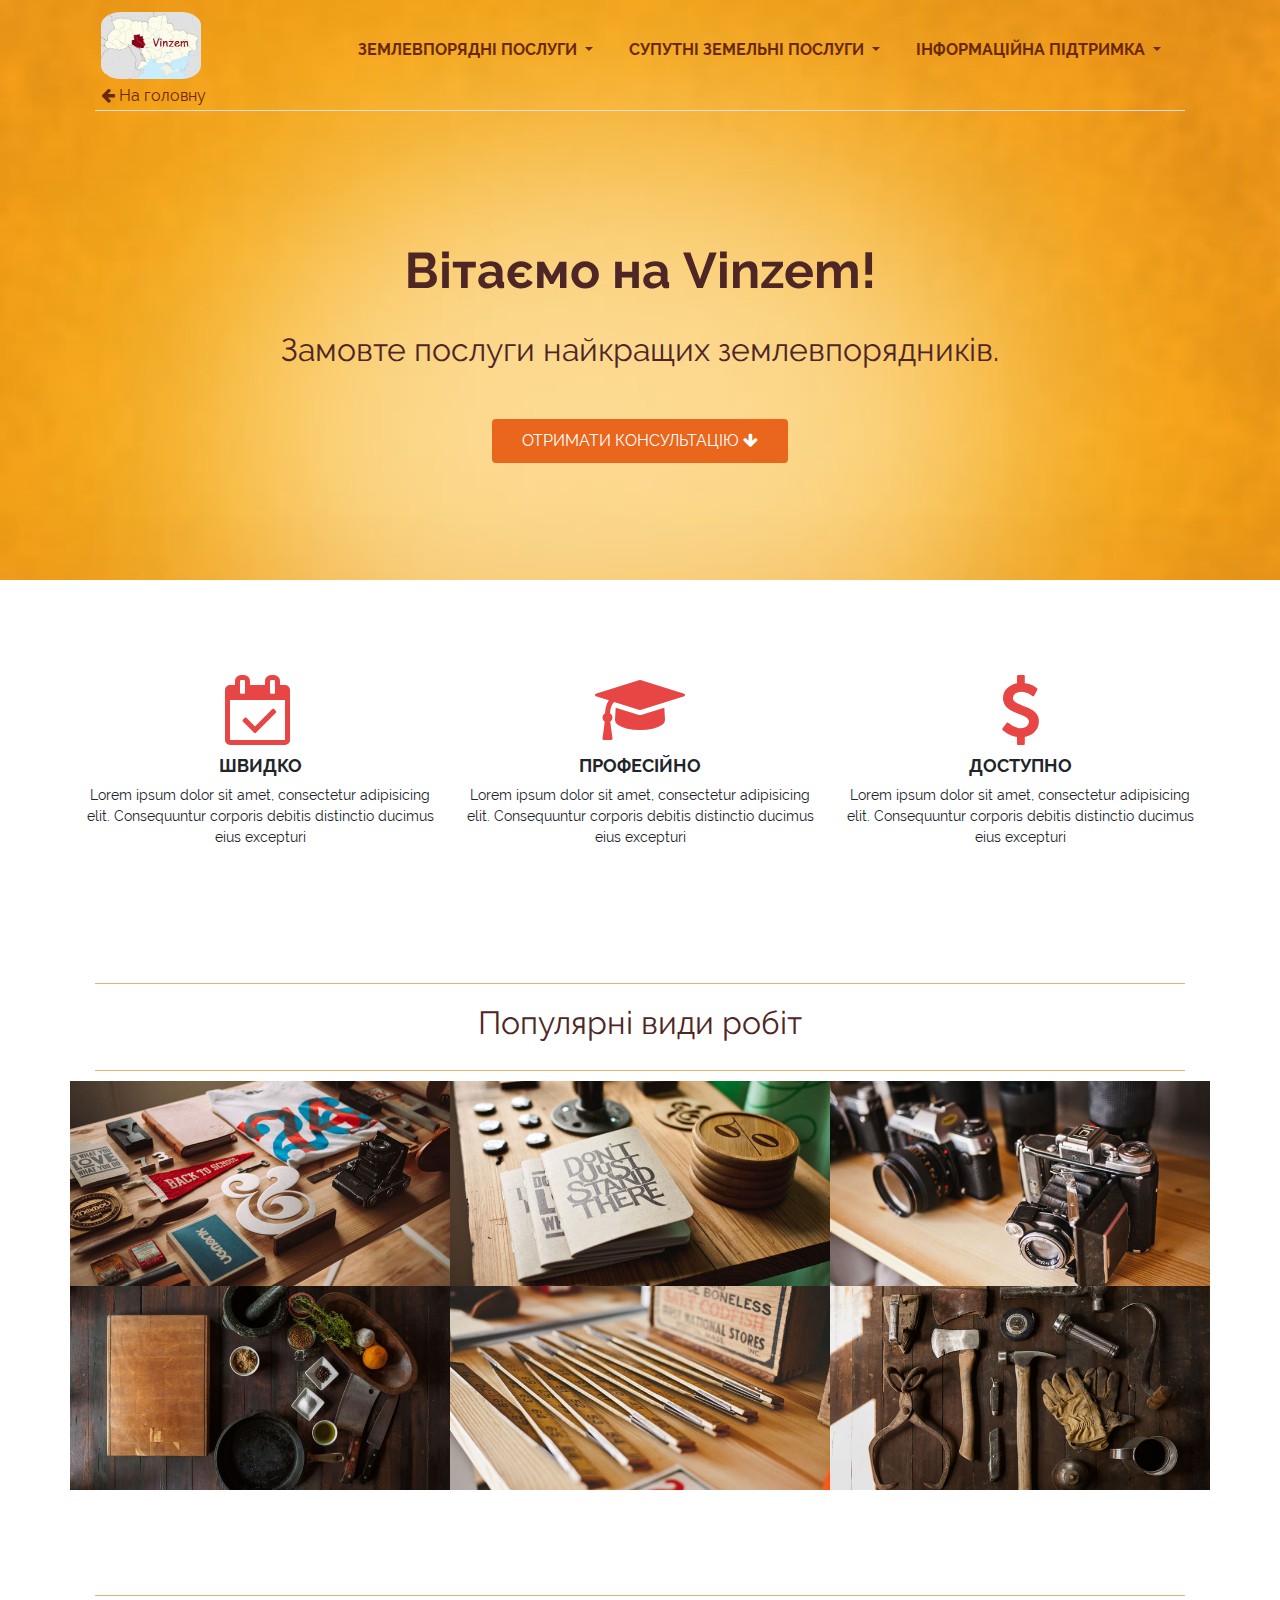
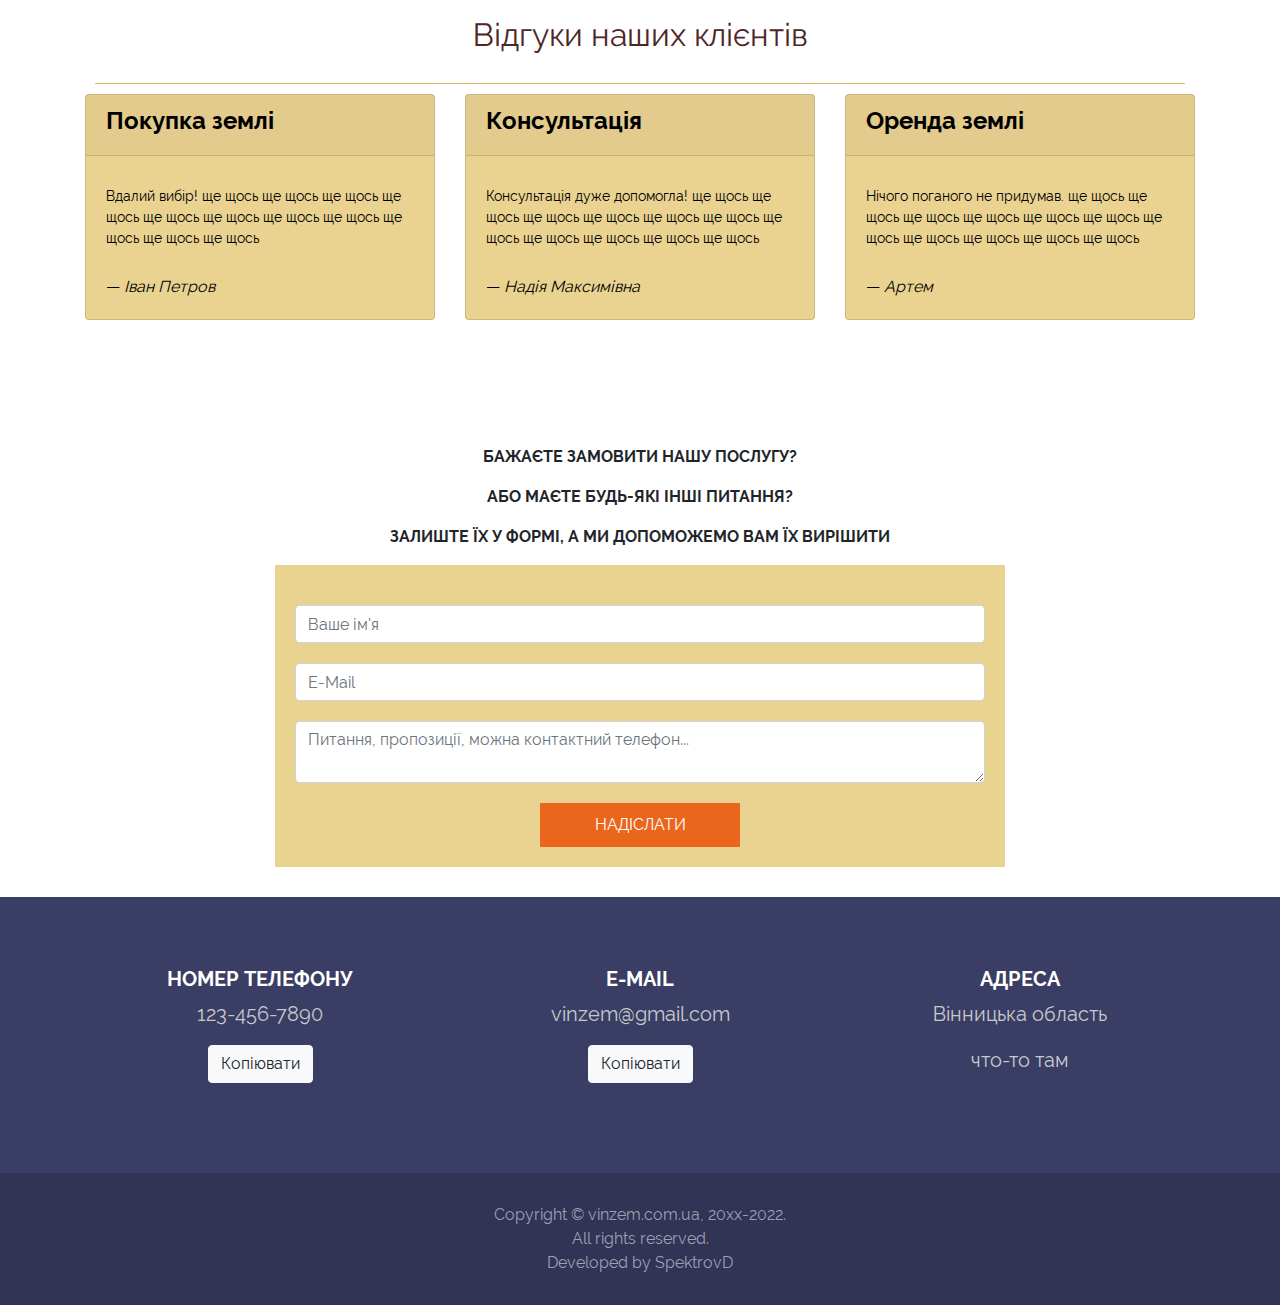
==== vinzem/html/index.html @ d296febf "Add files via upload" ====
<!DOCTYPE html>
<html lang="en">

<head>

	<meta charset="utf-8" />

	<title>Vinzem</title>

	<meta name="viewport" content="width=device-width, initial-scale=1, maximum-scale=1" />

	<link rel="stylesheet" href="../css/bootstrap.min.css">
	<link rel="stylesheet" href="https://cdnjs.cloudflare.com/ajax/libs/font-awesome/4.7.0/css/font-awesome.min.css">


	<link rel="stylesheet" href="../css/main.css" />
	<link rel="stylesheet" href="../css/fonts.css" />
	<link rel="stylesheet" href="../css/media.css">

</head>

<body>

	<div id="header"></div>

	<section class="params_s">
		<div class="container">
			<div class="row">
				<div class="col-md-4 col-sm-12">
					<div class="param_block">
						<i class="fa fa-light fa-calendar-check-o"></i>
						<h3>Швидко</h3>
						<p>Lorem ipsum dolor sit amet, consectetur adipisicing elit.
							Consequuntur corporis debitis distinctio ducimus eius excepturi
						</p>
					</div>
				</div>
				<div class="col-md-4 col-sm-12">
					<div class="param_block">
						<i class="fa fa-graduation-cap fa-solid"></i>
						<h3>Професійно</h3>
						<p>Lorem ipsum dolor sit amet, consectetur adipisicing elit.
							Consequuntur corporis debitis distinctio ducimus eius excepturi
						</p>
					</div>
				</div>
				<div class="col-md-4 col-sm-12">
					<div class="param_block">
						<i class="fa fa-dollar fa-regular"></i>
						<h3>Доступно</h3>
						<p>Lorem ipsum dolor sit amet, consectetur adipisicing elit.
							Consequuntur corporis debitis distinctio ducimus eius excepturi
						</p>
					</div>
				</div>
			</div>

		</div>
	</section>

	<section class="work_s">
		<div class="container">
			<div class="main_line"></div>
			<div class="row">
				<div class="works_header">
					<h3>Популярні види робіт</h3>
				</div>
			</div>
			<div class="main_line"></div>

			<div class="row">
				<div class="col-md-4 col-sm-6 p0">
					<div class="work_block">
						<div class="image_wrap">
							<div class="work_descr">
								<h4>PROJECT NAME</h4>
							</div>
						</div>
						<img src="../img/work-1.jpg" class="img-fluid" alt="work-1">
					</div>
				</div>
				<div class="col-md-4 col-sm-6 p0">
					<div class="work_block">
						<div class="image_wrap">
							<div class="work_descr">
								<h4>PROJECT NAME</h4>
							</div>
						</div>
						<img src="../img/work-2.jpg" class="img-fluid" alt="work-1">
					</div>
				</div>
				<div class="col-md-4 col-sm-6 p0">
					<div class="work_block">
						<div class="image_wrap">
							<div class="work_descr">
								<h4>PROJECT NAME</h4>
							</div>
						</div>
						<img src="../img/work-3.jpg" class="img-fluid" alt="work-1">
					</div>
				</div>
				<div class="col-md-4 col-sm-6 p0">
					<div class="work_block">
						<div class="image_wrap">
							<div class="work_descr">
								<h4>PROJECT NAME</h4>
							</div>
						</div>
						<img src="../img/work-4.jpg" class="img-fluid" alt="work-1">
					</div>
				</div>
				<div class="col-md-4 col-sm-6 p0">
					<div class="work_block">
						<div class="image_wrap">
							<div class="work_descr">
								<a href="#contact_form">
									<h4>PROJECT NAME</h4>
								</a>
							</div>
						</div>
						<img src="../img/work-5.jpg" class="img-fluid" alt="work-5">
					</div>
				</div>
				<div class="col-md-4 col-sm-6 p0">
					<div class="work_block">
						<div class="image_wrap">
							<div class="work_descr">
								<h4>PROJECT NAME</h4>
								<p>Description</p>
							</div>
						</div>
						<img src="../img/work-6.jpg" class="img-fluid" alt="work-6">
					</div>
				</div>

			</div>
		</div>
	</section>

	<section class="reviews_s">
		<div class="container">

			<div class="main_line"></div>
			<div class="row">
				<div class="review_header">
					<h3>Відгуки наших клієнтів</h3>
				</div>
			</div>
			<div class="main_line"></div>
			<div class="row">
				<div class="col-md-4 d-md-block">
					<div class="review_item">
						<div class="card my_card">
							<div class="card-header">
								<h4>Покупка землі</h4>
							</div>
							<div class="card-body">
								<blockquote class="blockquote mb-0">
									<p>Вдалий вибір!  ще щось ще щось ще щось ще щось ще щось ще щось ще щось ще щось ще щось ще щось ще щось</p>
									<footer class="blockquote-footer"><cite title="Source Title">Іван Петров</cite></footer>
								</blockquote>
							</div>
						</div>
					</div>
				</div>
				<div class="col-md-4 d-md-block">
					<div class="review_item">
						<div class="card my_card">
							<div class="card-header">
								<h4>Консультація</h4>
							</div>
							<div class="card-body">
								<blockquote class="blockquote mb-0">
									<p>Консультація дуже допомогла!  ще щось ще щось ще щось ще щось ще щось ще щось ще щось ще щось ще щось ще щось ще щось</p>
									<footer class="blockquote-footer"><cite title="Source Title">Надія Максимівна</cite></footer>
								</blockquote>
							</div>
						</div>
					</div>
				</div>
				<div class="col-md-4 d-md-block">
					<div class="review_item">
						<div class="card my_card">
							<div class="card-header">
								<h4>Оренда землі</h4>
							</div>
							<div class="card-body">
								<blockquote class="blockquote mb-0">
									<p>Нічого поганого не придумав.  ще щось ще щось ще щось ще щось ще щось ще щось ще щось ще щось ще щось ще щось ще щось</p>
									<footer class="blockquote-footer"><cite title="Source Title">Артем</cite></footer>
								</blockquote>
							</div>
						</div>
					</div>
				</div>
			</div>
		</div>
	</section>

	<section class="contact_form" id="contact_form">
		<div class="container">
			<div class="row">
				<div class="col-md-8 offset-md-2 col-sm-12">
					<div class="contact_form_block">
						<p>Бажаєте замовити нашу послугу?</p>
						<p>Або маєте будь-які інші питання?</p>
						<p>Залиште їх у формі, а ми допоможемо Вам їх вирішити</p>
						<form action="../php/feedback_form.php">
							<input type="text" name="name" class="form-control m20" placeholder="Ваше ім'я"
								   required minlength="2">
							<input type="email" name="email" class="form-control m20" placeholder="E-Mail" required>
							<textarea name="message" class="form-control m20"
									  placeholder="Питання, пропозиції, можна контактний телефон..."></textarea>
							<input type="submit" value="надіслати" class="my_btn btn_md btn-block">

						</form>
					</div>
				</div>
			</div>
		</div>
	</section>

	<div id="footer"></div>


	<script src="../js/jquery/jquery-2.1.4.min.js"></script>
	<script src="../js/bootstrap.min.js"></script>
	<script src="../js/common.js"></script>
	<script src="https://ajax.googleapis.com/ajax/libs/jquery/1.11.1/jquery.min.js"></script>

	<script>
		$(function(){
			$("#header").load("header.html");
			$("#footer").load("footer.html");
		});
	</script>


</body>
</html>
---- vinzem/css/main.css ----
body{
	font-family: "RalewayRegular", sans-serif;
	font-size: 16px;
	min-width: 320px;
}

.p0 {
	padding: 0;
}
.m20 {
	margin: 20px 0;
}

.main_line {
	margin: 10px;
	height: 1px;
	background-color: #dab76c;
}


/*BUTTONS*/
.my_btn{
	color: #fff;
	background-color: #ea661c;
	border: none;
	text-transform: uppercase;
}
.my_btn:hover,
.my_btn:focus{
	background-color: #4f2626;
}
.my_btn:active {
	color: #005cbf;
}
.btn_md{
	padding: 10px 30px;
}
.btn_lg {
	padding: 15px 50px;
}
.btn_burger {
	color: #4f2626;
	font-size: 32px;
}


/*HEADER*/
header{
	height: 580px;
	background-image: url('../img/banner.jpg');
	-webkit-background-size: cover;
	background-size: cover;
}

nav{
	height: 100px;
	width: 100%;
	z-index: 9999;
}

.menu{
	list-style-type: none;
	margin: 0;
	padding: 0;
}
.menu li{
	display: inline-block;
	padding: 0 10px;
}
.menu li>a{
	color: #692807;
	text-transform: uppercase;
	font-family: 'RalewayBold', sans-serif;
}
.menu li a:hover,
.menu li a:focus{
	text-decoration: none;
	color: #ea661c;
}
.dd_menu {
	background-color: #4f2626;
	color: #fff;
}
.dd_menu a {
	color: #fff;
	font-family: 'RalewayBold', sans-serif;
}
.dd_menu a:hover,
.dd_menu a:focus {
	text-decoration: none;
	background-color: #ead291;
}

.top_line{
	margin: 10px;
	height: 1px;
	background-color: #e1e1e1;
}
.logo{
	padding-top: 25px;
}
.logo_img {
	width: 100px;
	border-radius: 20%;
}

.title_block{
	color: #4f2626;
	text-align: center;
	margin-top: 120px;
}
.title_block h1{
	font-size: 50px;
	font-family: 'RalewayBold', sans-serif;
	margin-bottom: 30px;
}
.title_block h2{
	font-size: 32px;
	margin-bottom: 50px;
}
.title_block button a {
	text-decoration: none;
	color: #fff;
}
.on_main_link {
	color: #692807;
	font-size: 16px;
}

/*PARAMETRS SECTION*/
.params_s{
	padding: 95px 0;
}
.param_block{
	text-align: center;
	margin-bottom: 30px;
}
.param_block i{
	font-size: 70px;
	color: #e84545;
	margin-bottom: 10px;

}
.param_block h3{
	text-transform: uppercase;
	font-family: "RalewayBold", sans-serif;
	font-size: 18px;
}
.param_block p{
	font-size: 14px;
}

/*WORKS SECTION*/
.work_block{
	position: relative;
}
.image_wrap{
	position: absolute;
	top: 0;
	left: 0;
	width: 100%;
	height: 100%;
	background-color: rgb(218, 183, 108, .7);
	display: -webkit-flex;
	display: -moz-flex;
	display: -ms-flex;
	display: -o-flex;
	display: flex;
	opacity: 0;
}
.work_block:hover .image_wrap{
	opacity: 1;
}
.work_descr{
	color: #fff;
	text-align: center;
	margin: auto;
}
.work_descr a {
	color: #fff;
	text-decoration: none;
}
.work_descr:hover,
.work_descr:focus {
	border: 1px solid #fff;
	cursor: default;
}
.work_descr:active {
	color: #ead291;
	cursor: pointer;
}

.works_header {
	margin: 0 auto;
	padding: 10px 0;
}
.works_header h3 {
	color: #4f2626;
	font-size: 32px;
}


/*REVIEW SECTION*/
.reviews_s{
	padding: 95px 0;
	color: #6c7279;
}
.review_item h4{
	font-family: "RalewayBold", sans-serif;
	color: #000;
}
.review_item>span{
	text-transform: uppercase;
	color: #e84545;
	font-size: 14px;
}
.review_item p{
	font-size: 14px;
	padding: 10px 0;
}
.soc_btn{
	border: 1px solid #c6cacc;
	color: #c6cacc;
	background-color: transparent;
	width: 30px;
	height: 30px;
}

.review_header {
	margin: 0 auto;
	padding: 10px 0;
}
.review_header h3 {
	color: #4f2626;
	font-size: 32px;
}

.my_card  {
	background-color: #ead291;
}
.my_card p,
.my_card footer {
	color: #000;
}


/*DOWNLOAD SECTION*/
.contact_form{
	padding: 30px 0;
}
.contact_form_block{
	text-align: center;
}

.contact_form_block p{
	font-family: "RalewayBold", sans-serif;
	text-transform: uppercase;
}
.contact_form_block input:last-of-type {
	margin: 0 auto;
	width: 200px;
}
.contact_form_block form {
	padding: 20px;
	background-color: #ead291;

}


/*FOOTER*/
.main_footer{
	padding: 70px 0;
	background-color: #3a3e64;
}
.footer_item{
	text-align: center;
	margin-bottom: 20px;
}
.footer_item h5{
	font-family: "RalewayBold", sans-serif;
	color: #fff;
	text-transform: uppercase;
}
.footer_item p{
	padding: 10px;
	line-height: 50%;
	font-size: 20px;
	color: #c6cacc;
}

.copyright_block{
	background-color: #313454;
	text-align: center;
	padding: 30px 0;
}
.copy_txt{
	color: #9d9fb2;
}
.copy_txt p {
	margin: 0;
	padding: 0;
}


/*INFO*/
.info_s {
	padding: 50px 0;
	background-color: #ffedca;
}

.info_block {
	font-family: "RalewayRegular", sans-serif;
	text-align: justify;
	text-indent: 2em;
}

.info_block h2 {
	font-family: "RalewayBold", sans-serif;
	text-transform: uppercase;
	padding: 10px 0;
}

.info_block p {
	font-size: 18px;
}

.info_block h3 {
	text-transform: uppercase;
	padding: 10px 0;
}

.info_line {
	margin: 10px 0;
	height: 1px;
	background-color: #692807;
}

/* Popup container */
.popup {
	position: relative;
	display: inline-block;
	cursor: pointer;
}

/* The actual popup (appears on top) */
.popup .popuptext {
	visibility: hidden;
	width: 160px;
	background-color: #555;
	color: #fff;
	text-align: center;
	border-radius: 6px;
	padding: 8px 0;
	position: absolute;
	z-index: 1;
	bottom: 125%;
	left: 50%;
	margin-left: -80px;
}

/* Popup arrow */
.popup .popuptext::after {
	content: "";
	position: absolute;
	top: 100%;
	left: 50%;
	margin-left: -5px;
	border-width: 5px;
	border-style: solid;
	border-color: #555 transparent transparent transparent;
}

/* Toggle this class when clicking on the popup container (hide and show the popup) */
.popup .show {
	visibility: visible;
	-moz-animation: cssAnimation 0s ease-in 2s forwards;
	/* Firefox */
	-webkit-animation: cssAnimation 0s ease-in 2s forwards;
	/* Safari and Chrome */
	-o-animation: cssAnimation 0s ease-in 2s forwards;
	/* Opera */
	animation: cssAnimation 0s ease-in 2s forwards;
	-webkit-animation-fill-mode: forwards;
	animation-fill-mode: forwards;
}

/* Add animation (fade in the popup) */
@-webkit-keyframes fadeIn {
	from {opacity: 0;}
	to {opacity: 1;}
}

@keyframes fadeIn {
	from {opacity: 0;}
	to {opacity:1 ;}
}

@keyframes cssAnimation {
	to {
		width:0;
		height:0;
		overflow:hidden;
	}
}
@-webkit-keyframes cssAnimation {
	to {
		width:0;
		height:0;
		visibility:hidden;
	}
}

/*BUTTON_ON_TOP*/
#btn_on_top {
	display: inline-block;
	background-color: #FF9800;
	width: 50px;
	height: 50px;
	text-align: center;
	border-radius: 4px;
	position: fixed;
	bottom: 30px;
	right: 30px;
	transition: background-color .3s,
	opacity .5s, visibility .5s;
	opacity: 0;
	visibility: hidden;
	z-index: 1000;
}
#btn_on_top::after {
	content: "\f077";
	font-family: FontAwesome, sans-serif;
	font-weight: normal;
	font-style: normal;
	font-size: 2em;
	line-height: 50px;
	color: #fff;
}
#btn_on_top:hover {
	cursor: pointer;
	background-color: #333;
}
#btn_on_top:active {
	background-color: #555;
}
#btn_on_top.show {
	opacity: 1;
	visibility: visible;
}
---- vinzem/css/fonts.css ----
@font-face {
	font-family: "RobotoRegular";
	src: url("../fonts/RobotoRegular/RobotoRegular.eot");
	src: url("../fonts/RobotoRegular/RobotoRegular.eot?#iefix") format("embedded-opentype"),
			 url("../fonts/RobotoRegular/RobotoRegular.woff") format("woff"),
			 url("../fonts/RobotoRegular/RobotoRegular.ttf") format("truetype");
	font-style: normal;
	font-weight: normal;
}

@font-face {
	font-family: "RalewayBold";
	src: url("../fonts/RalewayBold/RalewayBold.eot");
	src: url("../fonts/RalewayBold/RalewayBold.eot?#iefix") format("embedded-opentype"),
	url("../fonts/RalewayBold/RalewayBold.woff") format("woff"),
	url("../fonts/RalewayBold/RalewayBold.ttf") format("truetype");
	font-style: normal;
	font-weight: normal;
}

@font-face {
	font-family: "RalewayRegular";
	src: url("../fonts/RalewayRegular/RalewayRegular.eot");
	src: url("../fonts/RalewayRegular/RalewayRegular.eot?#iefix") format("embedded-opentype"),
	url("../fonts/RalewayRegular/RalewayRegular.woff") format("woff"),
	url("../fonts/RalewayRegular/RalewayRegular.ttf") format("truetype");
	font-style: normal;
	font-weight: normal;
}
---- vinzem/css/media.css ----
/*==========  Desktop First Method  ==========*/


@media all and (min-width: 992px) {
    /*.navbar .nav-item .dropdown-menu {*/
    /*    display: none;*/
    /*}*/
    /*.navbar .nav-item:hover .dropdown-menu {*/
    /*    display: block;*/
    /*    right: 10px;*/
    /*}*/
    .navbar .nav-item .dropdown-menu {
        right: 10px;
    }

}


/* Large Devices, Wide Screens */
@media only screen and (max-width : 1200px) {

}

/* Medium Devices, Desktops */
@media only screen and (max-width : 992px) {

    header {
        height: 520px;
    }

    nav{
        position: fixed;
        border-radius: 10px;
    }
    .top_line{
        display: none;
    }
    .logo{
        padding-top: 15px;
    }
    .menu {
        z-index: 9999;
        background-color: #ead291;
    }
    .menu_btn{
        height: 40px;
        width: 40px;
        border-radius: 50%;
        background-color: #e84545;
    }
    .color-white {
        color: #fff;
    }
    #top_menu{
        padding: 20px 0;
    }
    .menu li{
        display: block;
        text-align: center;
    }
    .menu li a{
        display: block;
    }
    .menu li a:hover{
        background-color: #fff;
        color: #000;
    }

    .title_block{
        margin-top: 80px;
    }
    .title_block h1{
        font-size: 30px;
    }
    .title_block p{
        font-size: 14px;
    }

    .review_item{
        margin-bottom: 30px;
    }

    .contact_form {
        padding: 50px 0;
    }



}

/* Small Devices, Tablets */
@media only screen and (max-width : 768px) {

    /*Disable Animation on Mobile Devices*/
    .animated {
        /*CSS transitions*/
        -o-transition-property: none !important;
        -moz-transition-property: none !important;
        -ms-transition-property: none !important;
        -webkit-transition-property: none !important;
        transition-property: none !important;
        /*CSS transforms*/
        -o-transform: none !important;
        -moz-transform: none !important;
        -ms-transform: none !important;
        -webkit-transform: none !important;
        transform: none !important;
        /*CSS animations*/
        -webkit-animation: none !important;
        -moz-animation: none !important;
        -o-animation: none !important;
        -ms-animation: none !important;
        animation: none !important;
    }

    header {
        height: 520px;
    }

    nav{
        position: fixed;
    }
    .top_line{
        display: none;
    }
    .logo{
        padding-top: 15px;
    }
    .menu {
        background-color: #ead291;
        z-index: 9999;
    }
    .menu_btn{
        height: 40px;
        width: 40px;
        border-radius: 50%;
        background-color: #e84545;
    }
    .color-white {
        color: #fff;
    }
    #top_menu{

        padding: 20px 0;
    }
    .menu li{
        display: block;
        text-align: center;
    }
    .menu li a{
        display: block;
    }
    .menu li a:hover{
        background-color: #fff;
        color: #000;
    }

    .title_block{
        margin-top: 80px;
    }
    .title_block h1{
        font-size: 30px;
    }
    .title_block p{
        font-size: 14px;
    }

    .review_item{
        margin-bottom: 30px;
    }

    .contact_form {
        padding: 50px 0;
    }

}

/* Extra Small Devices, Phones */
@media only screen and (max-width : 480px) {

    nav{
        position: fixed;
    }
    .top_line{
        display: none;
    }
    .logo{
        padding-top: 15px;
    }
    .menu {
        background-color: #ead291;
        z-index: 9999;
    }
    .menu_btn{
        height: 40px;
        width: 40px;
        border-radius: 50%;
        background-color: #e84545;
    }
    .color-white {
        color: #fff;
    }
    #top_menu{

        padding: 20px 0;
    }
    .menu li{
        display: block;
        text-align: center;
    }
    .menu li a{
        display: block;
    }
    .menu li a:hover{
        background-color: #fff;
        color: #000;
    }

    .title_block{
        margin-top: 80px;
    }
    .title_block h1{
        font-size: 30px;
    }
    .title_block p{
        font-size: 14px;
    }

    .review_item{
        margin-bottom: 30px;
    }

    .contact_form {
        padding: 50px 0;
    }


}

/* Custom, iPhone Retina */
@media only screen and (max-width : 320px) {

    header {
        height: 520px;
    }

    nav{
        background-color: #dab76c;
        position: fixed;
    }
    .top_line{
        display: none;
    }
    .logo{
        padding-top: 15px;
    }
    .menu {
        z-index: 9999;
        background-color: #ead291;
    }
    .menu_btn {
        height: 40px;
        width: 40px;
        border-radius: 50%;
        background-color: #e84545;
        color: #fff;
    }
    .color-white {
        color: #fff;
    }
    #top_menu{

        padding: 20px 0;
    }
    .menu li{
        display: block;
        text-align: center;
    }
    .menu li a{
        display: block;
    }
    .menu li a:hover{
        background-color: #fff;
        color: #000;
    }

    .title_block{
        margin-top: 80px;
    }

    .review_item{
        margin-bottom: 30px;
    }

    .contact_form {
        padding: 50px 0;
    }

    .contact_form_block {
        padding-bottom: 20px;
    }

}


/*==========  Mobile First Method  ==========*/

/* Custom, iPhone Retina */
@media only screen and (min-width : 320px) {

}

/* Extra Small Devices, Phones */
@media only screen and (min-width : 480px) {

}

/* Small Devices, Tablets */
@media only screen and (min-width : 768px) {

}

/* Medium Devices, Desktops */
@media only screen and (min-width : 992px) {

}

/* Large Devices, Wide Screens */
@media only screen and (min-width : 1200px) {

}
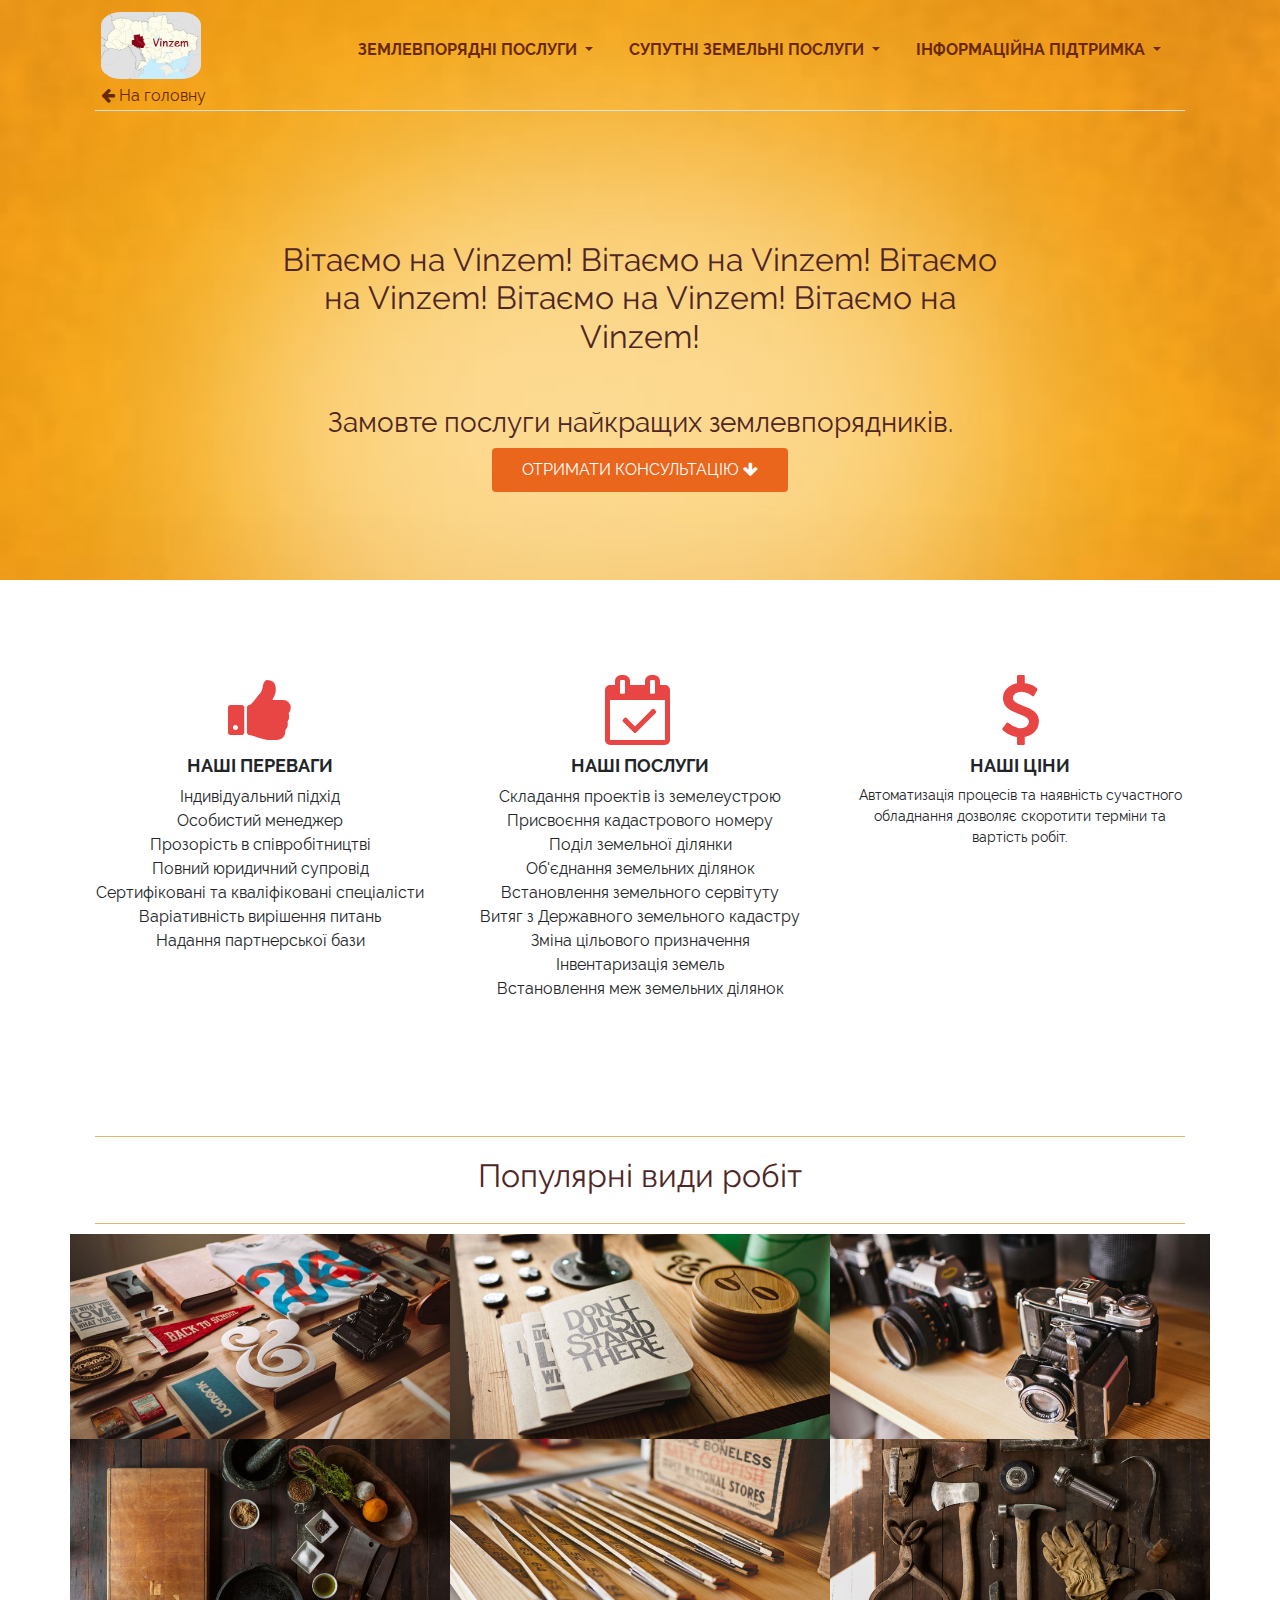
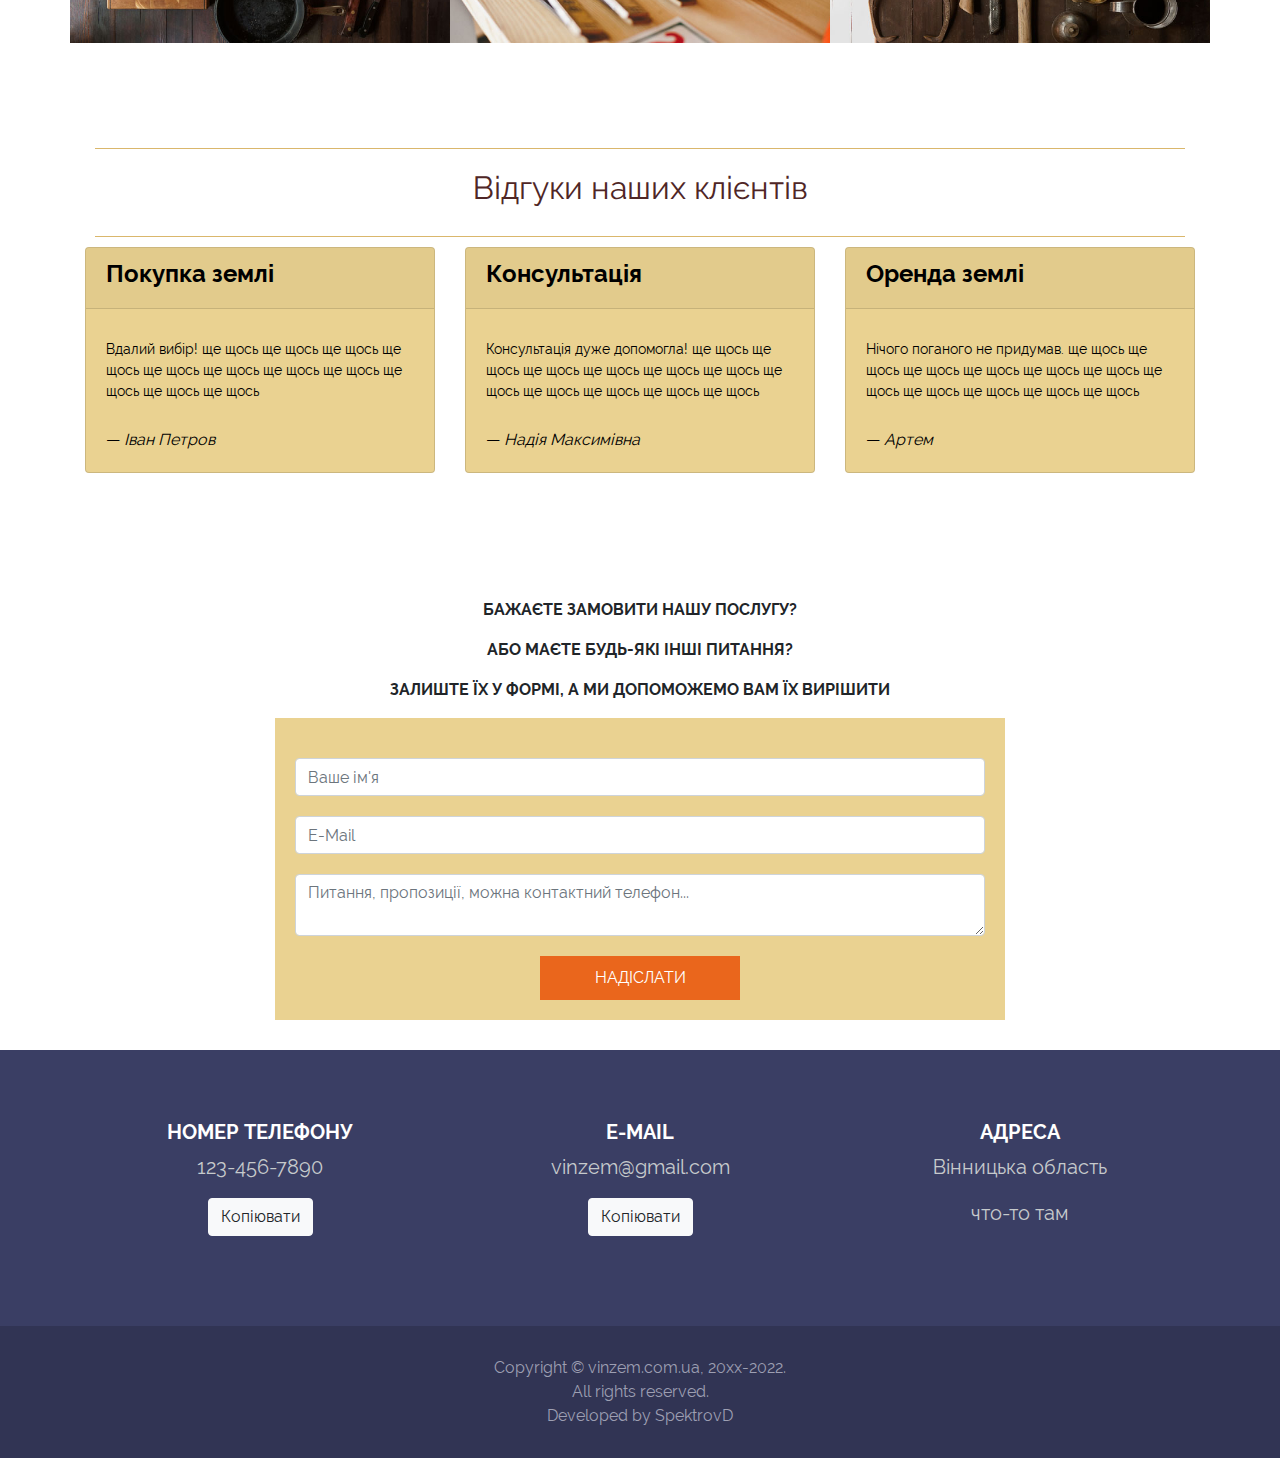
==== commit 402ed2d7: "Change form." ====
--- a/vinzem/html/index.html
+++ b/vinzem/html/index.html
@@ -28,28 +28,41 @@
 			<div class="row">
 				<div class="col-md-4 col-sm-12">
 					<div class="param_block">
-						<i class="fa fa-light fa-calendar-check-o"></i>
-						<h3>Швидко</h3>
-						<p>Lorem ipsum dolor sit amet, consectetur adipisicing elit.
-							Consequuntur corporis debitis distinctio ducimus eius excepturi
-						</p>
+						<i class="fa fa-thumbs-up fa-solid"></i>
+						<h3>Наші переваги</h3>
+						<ul class="list-inline">
+							<li>Індивідуальний підхід </li>
+							<li>Особистий менеджер</li>
+							<li>Прозорість в співробітництві</li>
+							<li>Повний юридичний супровід </li>
+							<li> Сертифіковані та кваліфіковані спеціалісти</li>
+							<li> Варіативність вирішення питань</li>
+							<li>Надання партнерської бази</li>
+						</ul>
 					</div>
 				</div>
 				<div class="col-md-4 col-sm-12">
 					<div class="param_block">
-						<i class="fa fa-graduation-cap fa-solid"></i>
-						<h3>Професійно</h3>
-						<p>Lorem ipsum dolor sit amet, consectetur adipisicing elit.
-							Consequuntur corporis debitis distinctio ducimus eius excepturi
-						</p>
+						<i class="fa fa-calendar-check-o fa-solid"></i>
+						<h3>Наші послуги</h3>
+						<ul class="list-inline">
+							<li>Складання проектів із земелеустрою</li>
+							<li>Присвоєння кадастрового номеру</li>
+							<li>Поділ земельної ділянки</li>
+							<li>Об'єднання земельних ділянок</li>
+							<li>Встановлення земельного сервітуту</li>
+							<li>Витяг з Державного земельного кадастру</li>
+							<li>Зміна цільового призначення</li>
+							<li>Інвентаризація земель</li>
+							<li>Встановлення меж земельних ділянок</li>
+						</ul>
 					</div>
 				</div>
 				<div class="col-md-4 col-sm-12">
 					<div class="param_block">
 						<i class="fa fa-dollar fa-regular"></i>
-						<h3>Доступно</h3>
-						<p>Lorem ipsum dolor sit amet, consectetur adipisicing elit.
-							Consequuntur corporis debitis distinctio ducimus eius excepturi
+						<h3>Наші ціни</h3>
+						<p>Автоматизація процесів та наявність сучастного обладнання дозволяє скоротити терміни та вартість робіт.
 						</p>
 					</div>
 				</div>
@@ -205,7 +218,7 @@
 						<p>Бажаєте замовити нашу послугу?</p>
 						<p>Або маєте будь-які інші питання?</p>
 						<p>Залиште їх у формі, а ми допоможемо Вам їх вирішити</p>
-						<form action="../php/feedback_form.php">
+						<form action="../php/feedback_form.php" method="post">
 							<input type="text" name="name" class="form-control m20" placeholder="Ваше ім'я"
 								   required minlength="2">
 							<input type="email" name="email" class="form-control m20" placeholder="E-Mail" required>
--- a/vinzem/css/main.css
+++ b/vinzem/css/main.css
@@ -89,6 +89,10 @@
 .dd_menu a:focus {
 	text-decoration: none;
 	background-color: #ead291;
+}
+.dd_menu a {
+	overflow-wrap: break-word;
+	white-space: normal;
 }
 
 .top_line{
